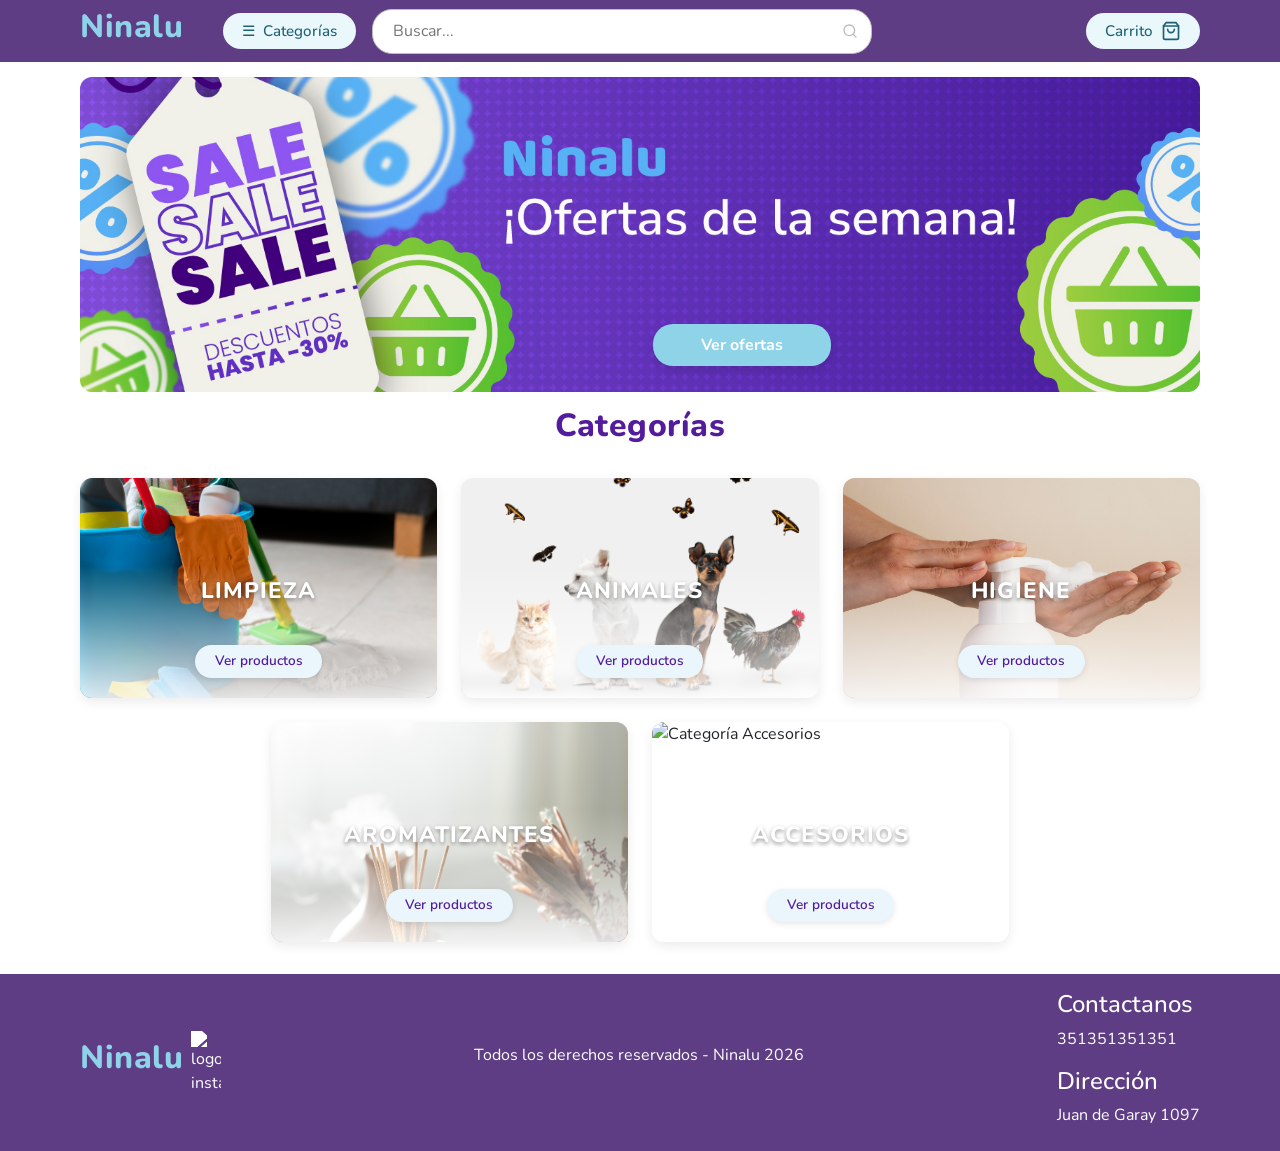
==== index.html @ ee1e8baf "Creacion de carpeta JS y archivos para componentes y manager UI para manejador central de funciones," ====
<!DOCTYPE html>
<html lang="es">
<html>

<head>
  <meta charset="UTF-8">
  <meta name="viewport" content="width=device-width, initial-scale=1.0">
  <link href="https://cdn.jsdelivr.net/npm/bootstrap@5.3.8/dist/css/bootstrap.min.css" rel="stylesheet" integrity="sha384-sRIl4kxILFvY47J16cr9ZwB07vP4J8+LH7qKQnuqkuIAvNWLzeN8tE5YBujZqJLB" crossorigin="anonymous">
  <link rel="stylesheet" href="./styles/styles.css" />
  <title>Ninalu</title>
</head>

<body>
  <nav class="nav-bar">
    <h2>Ninalu</h2>
    <div class="categoriesSearch-container">
      <div class="dropdown-container">
        <button class="hamburger-btn" aria-expanded="false" aria-controls="categories-menu">
        <span>&#9776;</span>
        <span class="btn-text">Categorías</span>
        </button>
        <ul id="categories-menu" class="dropdown-menu">
          <li><a href="./pages/categoriesSection.html#limpieza">Limpieza</a></li>
          <li><a href="./pages/categoriesSection.html#animales">Animales</a></li>
          <li><a href="./pages/categoriesSection.html#higiene">Higiene</a></li>
          <li><a href="./pages/categoriesSection.html#aromatizantes">Aromatizantes</a></li>
          <li><a href="./pages/categoriesSection.html#accesorios">Accesorios</a></li>
        </ul>
      </div>
      <div class="search-container">
        <input type="text" name="search-bar" id="search-bar" class="search-bar" value="" placeholder="Buscar..." />
        <svg class="search-icon" width="16" height="16" viewBox="0 0 24 24" fill="none" stroke="currentColor" stroke-width="2" stroke-linecap="round" stroke-linejoin="round">
          <circle cx="11" cy="11" r="8"></circle>
          <line x1="21" y1="21" x2="16.65" y2="16.65"></line>
        </svg>
      </div>
    </div>

    <button class="cart-btn">
      <span>Carrito</span>
      <svg class="cart-icon" xmlns="http://www.w3.org/2000/svg" height="20" width="20" viewBox="0 0 24 24" fill="none" stroke="currentColor" stroke-width="2" stroke-linecap="round" stroke-linejoin="round">
        <path d="M6 2L3 6v14a2 2 0 0 0 2 2h14a2 2 0 0 0 2-2V6l-3-4z"></path>
        <line x1="3" y1="6" x2="21" y2="6"></line>
        <path d="M16 10a4 4 0 0 1-8 0"></path>
      </svg>
    </button>
  </nav>

  <section class="sale-section">
    <img src="./imgHome/saleHome.jpg" alt="Descuentos de la semana" />
    <a class="btn-sale" href="./pages/saleSection.html">
      <span >Ver ofertas</span>
    </a>
  </section>

  <section class="categories-section">
    <h2>Categorías</h2>
    <div class="categories-grid">
      <article class="category-card">
        <img src="./imgHome/cleaningProducts.jpg" alt="Categoría Limpieza" class="card-bg">
        <div class="card-content">
          <h3>LIMPIEZA</h3>
          <a href="./pages/categoriesSection.html#limpieza" class="categories-btn"  >Ver productos</a>
        </div>
      </article>
      <article class="category-card">
        <img src="./imgHome/animalProducts.jpg" alt="Categoría Animales" class="card-bg">
        <div class="card-content">
          <h3>ANIMALES</h3>
          <a href="./pages/categoriesSection.html#animales" class="categories-btn">Ver productos</a>
        </div>
      </article>
      <article class="category-card">
        <img src="./imgHome/personalCareProducts.jpg" alt="Categoría Higiene" class="card-bg">
        <div class="card-content">
          <h3>HIGIENE</h3>
          <a href="./pages/categoriesSection.html#higiene" class="categories-btn">Ver productos</a>
        </div>
      </article>
      <article class="category-card">
        <img src="./imgHome/aromaProducts.jpg" alt="Categoría Aromatizantes" class="card-bg">
        <div class="card-content">
          <h3>AROMATIZANTES</h3>
          <a href="./pages/categoriesSection.html#aromatizantes" class="categories-btn">Ver productos</a>
        </div>
      </article>
      <article class="category-card">
        <img src="./imgHome/skinCareProducts.jpg" alt="Categoría Accesorios" class="card-bg">
        <div class="card-content">
          <h3>ACCESORIOS</h3>
          <a href="./pages/categoriesSection.html#accesorios" class="categories-btn">Ver productos</a>
        </div>
      </article>
    </div>
  </section>

  <footer>
    <div class="footer-container">
      <div class="brand-social-container">
        <h3 class="footer-Text-Brand">Ninalu</h3>
        <img src="https://uploads.onecompiler.io/452na6zbn/452nade8j/87390.svg" alt="logo instagram" />
      </div>
      <p>Todos los derechos reservados - Ninalu 2026</p>
      <div>
        <div class="contact-footer">
          <h4>Contactanos</h4>
          <p>351351351351</p>
        </div>
        <div class="adress-footer">
          <h4>Dirección</h4>
        <p>Juan de Garay 1097</p>
        </div>
        
      </div>
    </div>
  </footer>

  <script src="script.js"></script>
</body>

</html>
---- styles/styles.css ----
@import url('https://fonts.googleapis.com/css2?family=Baloo+2:wght@400..800&family=Montserrat:ital,wght@0,100..900;1,100..900&family=Nunito:ital,wght@0,200..1000;1,200..1000&display=swap');

*{
  box-sizing: border-box;
  margin: 0;
  padding: 0;
}

body{
  font-family: "Nunito", sans-serif;
  overflow-x: hidden;
}

:root,
[data-theme="light"] {
  --bg-main: #FDFCFB;
  --bg-surface: #FFFFFF;
  --bg-surface-hover: #F8F7F5;
  --bg-celeste-subtle: #EAF7FB;
  --bg-lila-subtle: #F3EEFA;
  --bg-durazno-subtle: #FFE3DA;

  --text-main: #1F1F27;
  --text-muted: #4A4A56;
  --text-on-accent: #1F1F27;

  --brand-celeste: #1D5F74;
  --brand-celeste-hover: #144555;
  --brand-lila: #5E3D85;
  --brand-durazno: #932D13;

  --btn-primary-bg: #8FD3E8;
  --btn-primary-text: #1F1F27;
  --border-color: rgba(0, 0, 0, 0.08);

  --content-padding: 80px;
}
[data-theme="dark"] {
  --bg-main: #121217;
  --bg-surface: #1E1E26;
  --bg-surface-hover: #2A2A36;
  --bg-celeste-subtle: #1A2D35;
  --bg-lila-subtle: #282035;
  --bg-durazno-subtle: #381E19;

  --text-main: #F4F3F7;
  --text-muted: #A0A0B0;
  --text-on-accent: #121217;

  --brand-celeste: #8FD3E8;
  --brand-celeste-hover: #B4E5F4;
  --brand-lila: #C4AEE0;
  --brand-durazno: #FFB098;

  --btn-primary-bg: #8FD3E8;
  --btn-primary-text: #121217;
  --border-color: rgba(255, 255, 255, 0.1);
}


.nav-bar{
  display: flex;
  align-items: center;
  gap: 1.5rem;
  padding: .5rem var(--content-padding);
  width: 100%;
  margin: 0 auto;
  background-color: var(--brand-lila);
  position: relative;
  justify-content: flex-start;
  z-index: 100;
}

h2{
  font-size: 2rem;
  font-weight: 800;
  color: var(--btn-primary-bg);
  letter-spacing: 0.5px;
}

.logo-link{
  text-decoration: none;
}

.categoriesSearch-container{
  display: flex;
  align-items: center;
  gap: 1rem;
  flex: 1;  
  margin-left: 1rem;      
}

.dropdown-container{
  position: relative;
  display: inline-block;
}

.hamburger-btn{
  display: flex;
  align-items: center;
  gap: 0.5rem;
  background-color: var(--bg-celeste-subtle);
  color: var(--brand-celeste);
  border: none;
  padding: 0.4rem 1.2rem;
  border-radius: 20px;
  font-weight: 500;
  font-size: 0.95rem;
  cursor: pointer;
  transition: background-color 0.3s ease, color 0.3s ease;
}

.hamburger-btn:hover{
  background-color: var(--brand-celeste);
  color: var(--bg-celeste-subtle);
  transform: scale(1);
  font-weight: 600;
}

.dropdown-menu{
  position: absolute;
  top: 100%;
  left: 0;
  margin-top: 0.2rem;
  padding: 0.5rem 0.5rem;
  position: absolute;
  list-style: none;
  background-color: var(--bg-celeste-subtle);
  color: var(--brand-celeste);
  border-radius: 8px;
  font-weight: 500;
  font-size: 0.95rem;
  cursor: pointer;
  transition: opacity 2s ease;
  opacity: 0;
  visibility: hidden;
  transform: translateY(-10px) scaleY(0.95);
  transform-origin: top center;
  transition: opacity 0.3s ease, transform 0.3s cubic-bezier(0.16, 1, 0.3, 1), visibility 0.3s;
}

.dropdown-container:hover .dropdown-menu {
  opacity: 1;
  visibility: visible;
  transform: translateY(0) scaleY(1);
}

.dropdown-menu li a {
  display: block;
  padding: 0.5rem 1rem;
  color: var(--text-main);
  text-decoration: none;
  text-align: left;
  transition: background-color 0.2s ease, color 0.2s ease;
}

.dropdown-menu a:hover {
  background-color: var(--brand-celeste);
  color: var(--bg-celeste-subtle);
  font-weight: 600;
}

.search-container{
  position: relative;
  display: flex;
  align-items: center;
  flex: 1;             
  max-width: 500px;
  margin-left: 0; 
}

#search-bar{
    width: 100%;
    padding: 0.6rem 2rem 0.6rem 1.2rem;
    border: 1px solid rgb(190, 188, 188);
    border-radius: 20px;   
}

#search-bar:focus {
  border-color: var(--text-muted);
}

.search-icon{
    position: absolute;
    right: 14px;
    color: rgb(190, 188, 188);
    pointer-events: none;
}

.cart-btn,.nav-bar > button:last-of-type {
  display: flex;
  align-items: center;
  gap: 0.5rem;
  background-color: var(--bg-celeste-subtle);
  color: var(--brand-celeste);
  border: none;
  padding: 0.4rem 1.2rem;
  border-radius: 20px;
  font-weight: 500;
  font-size: 0.95rem;
  cursor: pointer;
  transition: opacity 0.2s ease;
}

.sale-section {
  position: relative;
  width: 100%;
  padding: 15px var(--content-padding);
  max-width: 1440px;
  margin: 0 auto;
  box-sizing: border-box;
  z-index: 1;
}

.sale-section > img {
  width: 100%;
  height: auto;
  display: block;
  border-radius: 12px;
}

.btn-sale {
  position: absolute;
  bottom: 12%;      
  left: 58%;         
  transform: translateX(-50%);
  background-color: var(--btn-primary-bg); 
  color: #ffffff;         
  border: none;
  padding: 0.55rem 3rem;
  border-radius: 20px;       
  font-weight: 700;
  font-size: 1rem;
  cursor: pointer;
  box-shadow: 0 4px 8px rgba(0, 0, 0, 0.12);
  transition: transform 0.2s ease, background-color 0.2s ease;
  text-decoration: none;
}

.btn-sale:hover {
  background-color: var(--brand-celeste-hover);
  transform: translateX(-50%) scale(1.03);
}


.categories-section{
  padding: 0 var(--content-padding);
  max-width: 1440px;
  margin: 0 auto;
}


.categories-section h2 {
  text-align: center;
  color: #531c9c;
  font-size: 2rem;
  font-weight: 800;
  margin-bottom: 2rem;
}

.categories-grid {
  display: grid;
  grid-template-columns: repeat(6, 1fr); 
  gap: 1.5rem;
}

.category-card {
  position: relative;
  grid-column: span 2; 
  height: 220px;
  border-radius: 12px;
  overflow: hidden;
  box-shadow: 0 4px 12px rgba(0, 0, 0, 0.08);
  align-items: center;
}

.category-card:nth-child(4) {
  grid-column: 2 / span 2; 
}

.card-bg {
  width: 100%;
  height: 100%;
  object-fit: cover;
  display: block;
}

.card-content {
  position: absolute;
  inset: 0;
  display: flex;
  flex-direction: column;
  justify-content: flex-end;
  align-items: center;
  padding-bottom: 1.25rem;
  background: linear-gradient(to top, rgba(255, 255, 255, 0.85) 0%, rgba(255, 255, 255, 0) 60%);
}

.card-content h3 {
  color: #ffffff;
  font-size: 1.4rem;
  font-weight: 800;
  letter-spacing: 1px;
  margin-bottom: 2.5rem;
  text-shadow: 0 2px 4px rgba(0, 0, 0, 0.4); /* Sombra para resaltar el texto blanco */
}

.categories-btn {
  background-color: #eaf6fc;
  color: #531c9c;
  text-decoration: none;
  font-size: 0.85rem;
  font-weight: 600;
  padding: 0.4rem 1.2rem;
  border-radius: 20px;
  box-shadow: 0 2px 6px rgba(0, 0, 0, 0.1);
  transition: transform 0.2s ease, background-color 0.2s ease;
}

.categories-btn:hover {
  background-color: #d7effa;
  transform: translateY(-2px);
  font-weight: 800;
}


.footer-container{
  display: flex;
  align-items: center;
  justify-content: space-between;
  gap: 1.5rem;
  margin-top: 2rem;
  padding: .5rem var(--content-padding);
  background-color: var(--brand-lila);
}

.brand-social-container{
  display: flex;
  align-items: center;
  justify-content: space-around;
  gap: 0.5rem;
  color: #ffffff;
}

.brand-social-container h3{
  font-size: 2rem;
  font-weight: 800;
  color: var(--btn-primary-bg);
  letter-spacing: 0.5px;
}

.brand-social-container img{
  max-width: 30px;
  gap: 0.5rem;
  filter: brightness(0) invert(1);
}

.footer-container p, h4{
  color: #ffffff;
}

.contact-footer, .adress-footer{
  margin-top: 0.5rem;
  margin-bottom: 0.5rem;
}

.category-title {
  font-family: "Baloo 2", sans-serif;
  font-weight: 700;
  font-size: 2rem;
  letter-spacing: 0.02em;
  color: var(--brand-celeste);
  text-transform: uppercase;
  margin: 2.5rem 0 1.25rem;
  text-align: center;
}

.category-section:first-of-type .category-title {
  margin-top: 0;
}


.card-grid {
  display: grid;
  grid-template-columns: repeat(auto-fill, minmax(230px, 1fr));
  gap: 1.5rem;
  margin-bottom: 1rem;
}


.product-card {
  background: var(--surface);
  border-radius: 12px;
  overflow: hidden;
  display: flex;
  flex-direction: column;
  box-shadow: 0 4px 16px rgba(58, 58, 69, 0.08);
  text-align: left;
}

.product-card__media {
  position: relative;
  aspect-ratio: 4 / 3;
  overflow: hidden; 
  background: linear-gradient(160deg, var(--celeste-500) 0%, var(--lila-500) 100%);
}

.product-card__media img {
  width: 100%;
  height: 100%;
  object-fit: cover;
}

.badge-discount {
  position: absolute;
  top: 0.75rem;
  left: 0.75rem;
  background: green;
  color: #fff;
  font-family: var(--font-display);
  font-weight: 700;
  font-size: 0.75rem;
  line-height: 1;
  padding: 0.4rem 0.65rem;
  border-radius: var(--radius-pill);
  box-shadow: 0 2px 6px rgba(0, 0, 0, 0.15);
}

.product-card__body {
  padding: 1rem;
  display: flex;
  flex-direction: column;
  gap: 0.65rem;
  flex: 1;
  text-align: left;
}

.product-card__name {
  font-family: "Baloo 2", sans-serif;
  font-weight: 800;
  font-size: 1.05rem;
  color: var(--text-primary);
  margin: 0;
}

.qty-options {
  display: flex;
  flex-wrap: wrap;
  gap: 0.5rem;
}

.qty-pill {
  font-family: "Nunito Sans", sans-serif;
  font-weight: 700;
  font-size: 0.75rem;
  color: var(--btn-primary-text);
  border: 1.5px solid var(--brand-celeste);
  border-radius: 20px;
  padding: 0.35rem 0.85rem;
  cursor: pointer;
  transition: background 0.15s ease;
}

.qty-pill:hover {
  border-color: var(--brand-celeste-hover);
  color: var(--brand-celeste-hover);
  transform: scale(1);
}

.qty-pill.is-selected {
  background: var(--celeste-100);
  border-color: var(--celeste-700);
  color: var(--brand-celeste-hover);
  font-weight: 600;
}

.product-card__desc {
  font-family: "Nunito Sans", sans-serif;
  font-weight: 400;
  font-size: 0.85rem;
  line-height: 1.45;
  margin: 0;
}

.product-card__footer {
  margin-top: auto;
  display: flex;
  flex-direction: column;
  gap: 0.15rem;
}

.price-label {
  font-family: "Baloo 2", sans-serif;
  font-weight: 700;
  font-size: 0.68rem;
  letter-spacing: 0.05em;
  text-transform: uppercase;
  color: var(--text-secondary);
}

.price-value {
  font-family: "Baloo 2", sans-serif;
  font-weight: 800;
  font-size: 1.3rem;
  color: var(--accent-700);
  margin: 0 0 0.5rem;
}

.btn-add-cart {
  width: 100%;
  padding: 0.5rem;
  border: none;
  border-radius: 6px;
  background-color: var(--brand-lila);
  color: #fff;
  font-family: var(--font-body);
  font-weight: 400;
  font-size: 0.9rem;
  cursor: pointer;
  transition: background 0.15s ease;
}

.btn-add-cart:hover {
  background-color: var(--brand-celeste-hover);
  font-weight: 700;
}

.btn-add-cart:focus-visible {
  outline: 3px solid var(--celeste-500);
  outline-offset: 2px;
}
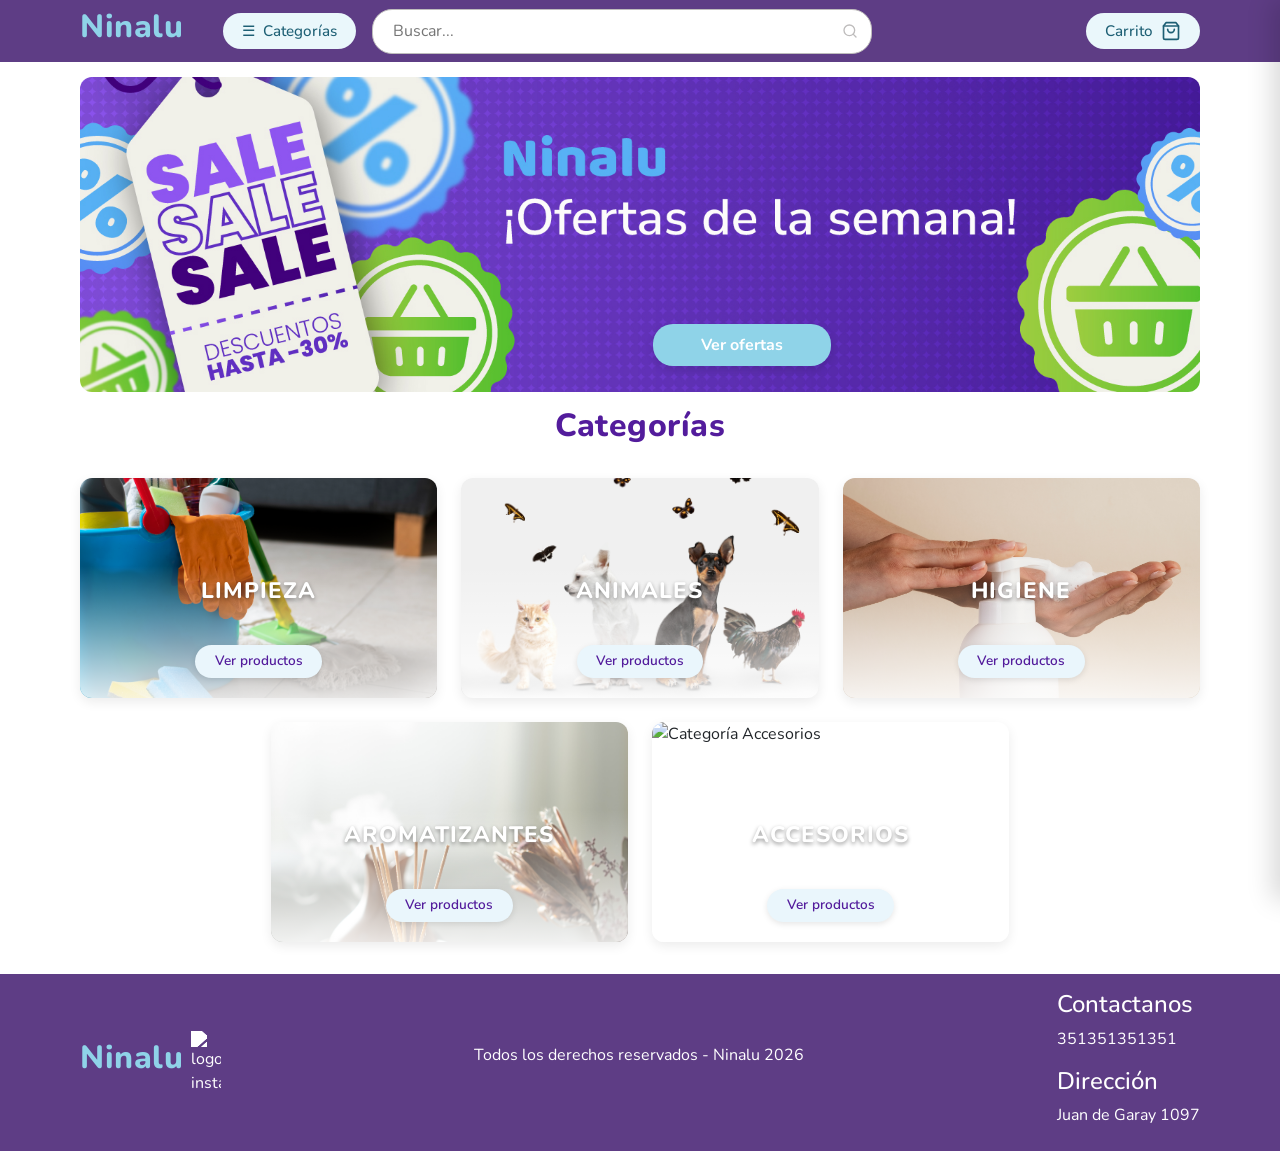
==== commit f216a20d: "Arreglando bugs" ====
--- a/index.html
+++ b/index.html
@@ -7,6 +7,7 @@
   <meta name="viewport" content="width=device-width, initial-scale=1.0">
   <link href="https://cdn.jsdelivr.net/npm/bootstrap@5.3.8/dist/css/bootstrap.min.css" rel="stylesheet" integrity="sha384-sRIl4kxILFvY47J16cr9ZwB07vP4J8+LH7qKQnuqkuIAvNWLzeN8tE5YBujZqJLB" crossorigin="anonymous">
   <link rel="stylesheet" href="./styles/styles.css" />
+  <link rel="stylesheet" href="./styles/cart-ui.css" />
   <title>Ninalu</title>
 </head>
 
@@ -36,8 +37,9 @@
       </div>
     </div>
 
-    <button class="cart-btn">
+    <button class="cart-btn" id="cart-button">
       <span>Carrito</span>
+      <span id="cart-badge" class="cart-badge">0</span>
       <svg class="cart-icon" xmlns="http://www.w3.org/2000/svg" height="20" width="20" viewBox="0 0 24 24" fill="none" stroke="currentColor" stroke-width="2" stroke-linecap="round" stroke-linejoin="round">
         <path d="M6 2L3 6v14a2 2 0 0 0 2 2h14a2 2 0 0 0 2-2V6l-3-4z"></path>
         <line x1="3" y1="6" x2="21" y2="6"></line>
@@ -115,7 +117,10 @@
     </div>
   </footer>
 
-  <script src="script.js"></script>
+<script type="module">
+     import { initApp } from "./js/app.js";
+     initApp();
+</script>
 </body>
 
 </html>
--- a/styles/styles.css
+++ b/styles/styles.css
@@ -139,6 +139,12 @@
   transition: opacity 0.3s ease, transform 0.3s cubic-bezier(0.16, 1, 0.3, 1), visibility 0.3s;
 }
 
+.dropdown-menu.is-open {
+  opacity: 1;
+  visibility: visible;
+  transform: translateY(0) scaleY(1);
+}
+
 .dropdown-container:hover .dropdown-menu {
   opacity: 1;
   visibility: visible;
@@ -201,6 +207,7 @@
   cursor: pointer;
   transition: opacity 0.2s ease;
 }
+
 
 .sale-section {
   position: relative;
@@ -468,9 +475,9 @@
 }
 
 .qty-pill.is-selected {
-  background: var(--celeste-100);
-  border-color: var(--celeste-700);
-  color: var(--brand-celeste-hover);
+  background: var(--brand-celeste-hover);
+  border-color: var(--brand-celeste-hover);
+  color: var(--bg-surface);
   font-weight: 600;
 }
 
@@ -529,3 +536,61 @@
   outline: 3px solid var(--celeste-500);
   outline-offset: 2px;
 }
+
+
+.page-title{
+  display: flex;
+  font-family: "Baloo 2", sans-serif;
+  font-weight: 800;
+  font-size: 2rem;
+  letter-spacing: 0.02em;
+  color: var(--brand-celeste);
+  text-transform: uppercase;
+  margin: 2.5rem 0 1.25rem;
+ justify-content: center;
+}
+
+.category-filter-bar{
+  display: flex;
+  justify-content: center;
+  gap: 1rem;
+  margin-bottom: 2rem;
+}
+
+.filter-pill{
+  padding: 0.4rem 1.2rem;
+  border: 1.5px solid var(--brand-celeste);
+  border-radius: 20px;
+  background-color: var(--bg-surface);
+  color: var(--brand-celeste);
+}
+
+.filter-pill:hover{
+  background-color: var(--brand-celeste);
+  color: var(--bg-surface);
+  font-weight: 600;
+}
+
+.category-title{
+  font-family: "Baloo 2", sans-serif;
+  font-weight: 700;
+  font-size: 2rem;
+  letter-spacing: 0.02em;
+  color: var(--brand-celeste);
+  text-transform: uppercase;
+  margin: 2.5rem 0 1.25rem;
+  text-align: start;
+  padding-left: var(--content-padding);
+}
+
+.card-grid{
+  padding: 0 var(--content-padding);
+  transition: all 2s ease;
+  transform: scaleY(1);
+}
+
+.filter-pill.is-active{
+  background-color: var(--brand-celeste);
+  color: var(--bg-surface);
+  font-weight: 600;
+}
--- a/styles/cart-ui.css
+++ b/styles/cart-ui.css
@@ -0,0 +1,282 @@
+@import url('https://fonts.googleapis.com/css2?family=Baloo+2:wght@400..800&family=Montserrat:ital,wght@0,100..900;1,100..900&family=Nunito:ital,wght@0,200..1000;1,200..1000&display=swap');
+
+*{
+  box-sizing: border-box;
+  margin: 0;
+  padding: 0;
+}
+
+body{
+  font-family: "Nunito", sans-serif;
+  overflow-x: hidden;
+}
+
+:root,
+[data-theme="light"] {
+  --bg-main: #FDFCFB;
+  --bg-surface: #FFFFFF;
+  --bg-surface-hover: #F8F7F5;
+  --bg-celeste-subtle: #EAF7FB;
+  --bg-lila-subtle: #F3EEFA;
+  --bg-durazno-subtle: #FFE3DA;
+
+  --text-main: #1F1F27;
+  --text-muted: #4A4A56;
+  --text-on-accent: #1F1F27;
+
+  --brand-celeste: #1D5F74;
+  --brand-celeste-hover: #144555;
+  --brand-lila: #5E3D85;
+  --brand-durazno: #932D13;
+
+  --btn-primary-bg: #8FD3E8;
+  --btn-primary-text: #1F1F27;
+  --border-color: rgba(0, 0, 0, 0.08);
+
+  --content-padding: 80px;
+}
+[data-theme="dark"] {
+  --bg-main: #121217;
+  --bg-surface: #1E1E26;
+  --bg-surface-hover: #2A2A36;
+  --bg-celeste-subtle: #1A2D35;
+  --bg-lila-subtle: #282035;
+  --bg-durazno-subtle: #381E19;
+
+  --text-main: #F4F3F7;
+  --text-muted: #A0A0B0;
+  --text-on-accent: #121217;
+
+  --brand-celeste: #8FD3E8;
+  --brand-celeste-hover: #B4E5F4;
+  --brand-lila: #C4AEE0;
+  --brand-durazno: #FFB098;
+
+  --btn-primary-bg: #8FD3E8;
+  --btn-primary-text: #121217;
+  --border-color: rgba(255, 255, 255, 0.1);
+}
+
+
+.cart-badge {
+  display: none;
+  align-items: center;
+  justify-content: center;
+  min-width: 20px;
+  height: 20px;
+  padding: 0 5px;
+  border-radius: 999px;
+  background: var(--brand-celeste-hover);
+  color: #fff;
+  font-size: 0.7rem;
+  font-weight: 700;
+}
+
+.qty-stepper {
+  display: flex;
+  align-items: center;
+  justify-content: space-between;
+  gap: 0.6rem;
+  border: 1.5px solid var(--btn-primary-bg);
+  border-radius: 20px;
+  padding: 1rem 2rem;
+  width: auto;
+}
+
+.qty-stepper button {
+  border: none;
+  font-size: 1rem;
+  font-weight: 800;
+  color: var(--brand-celeste);
+  cursor: pointer;
+  line-height: 1;
+  padding: 0;
+  width: 16px;
+}
+
+.qty-stepper button:hover {
+  color: var(--brand-celeste-hover);
+}
+
+.qty-stepper .stepper-qty {
+  font-size: 0.9rem;
+  font-weight: 700;
+  color: var(--text-main);
+  min-width: 14px;
+  text-align: center;
+}
+
+.cart-overlay {
+  position: fixed;
+  inset: 0;
+  background: rgba(0, 0, 0, 0.5);
+  opacity: 0;
+  visibility: hidden;
+  transition: opacity 0.25s ease, visibility 0.25s ease;
+  z-index: 200;
+}
+
+.cart-overlay.is-open {
+  opacity: 1;
+  visibility: visible;
+}
+
+.cart-drawer {
+  position: fixed;
+  top: 0;
+  right: 0;
+  height: 100%;
+  width: min(380px, 100%);
+  background: var(--bg-surface);
+  box-shadow: -8px 0 24px rgba(0, 0, 0, 0.15);
+  z-index: 201;
+  display: flex;
+  flex-direction: column;
+  transform: translateX(100%);
+  transition: transform 0.3s cubic-bezier(0.16, 1, 0.3, 1);
+}
+
+.cart-drawer.is-open {
+  transform: translateX(0);
+}
+
+.cart-drawer__header {
+  display: flex;
+  align-items: center;
+  justify-content: space-between;
+  padding: 1.25rem 1.5rem;
+  border-bottom: 1px solid var(--brand-durazno);
+}
+
+.cart-drawer__title {
+  font-family: "Baloo 2", sans-serif;
+  font-weight: 700;
+  font-size: 1.25rem;
+  color: var(--brand-celeste);
+  margin: 0;
+}
+
+.cart-drawer__close {
+  background: none;
+  border: none;
+  font-size: 1.4rem;
+  line-height: 1;
+  cursor: pointer;
+  color: var(--text-muted);
+}
+
+.cart-drawer__items {
+  flex: 1;
+  overflow-y: auto;
+  padding: 1rem 1.5rem;
+  display: flex;
+  flex-direction: column;
+  gap: 1rem;
+}
+
+.cart-drawer__empty {
+  color: var(--text-muted);
+  font-size: 0.9rem;
+  text-align: center;
+  margin-top: 2rem;
+}
+
+.cart-item {
+  display: flex;
+  gap: 0.85rem;
+  align-items: flex-start;
+}
+
+.cart-item__media {
+  width: 64px;
+  height: 64px;
+  flex-shrink: 0;
+  border-radius: 10px;
+  background: var(--bg-celeste-subtle);
+  overflow: hidden;
+}
+
+.cart-item__media img {
+  width: 100%;
+  height: 100%;
+  object-fit: contain;
+}
+
+.cart-item__info {
+  flex: 1;
+  min-width: 0;
+}
+
+.cart-item__name {
+  font-weight: 700;
+  font-size: 0.9rem;
+  color: var(--text-main);
+  margin: 0 0 0.15rem;
+}
+
+.cart-item__variant {
+  font-size: 0.78rem;
+  color: var(--text-muted);
+  margin: 0 0 0.4rem;
+}
+
+.cart-item__bottom-row {
+  display: flex;
+  align-items: center;
+  justify-content: space-between;
+  gap: 0.5rem;
+}
+
+.cart-item__price {
+  font-weight: 800;
+  font-size: 0.9rem;
+  color: var(--brand-durazno);
+}
+
+.cart-drawer__summary {
+  border-top: 1px solid var(--border-color);
+  padding: 1.25rem 1.5rem 1.5rem;
+}
+
+.summary-row {
+  display: flex;
+  justify-content: space-between;
+  font-size: 0.85rem;
+  color: var(--text-muted);
+  margin-bottom: 0.4rem;
+}
+
+.summary-row--discount {
+  color: var(--brand-durazno);
+}
+
+.summary-row--total {
+  font-weight: 800;
+  font-size: 1.1rem;
+  color: var(--text-main);
+  margin-top: 0.5rem;
+}
+
+.btn-checkout {
+  width: 100%;
+  margin-top: 1rem;
+  padding: 0.7rem;
+  border: none;
+  border-radius: 20px;
+  background: var(--brand-lila);
+  color: #fff;
+  font-weight: 700;
+  font-size: 0.95rem;
+  cursor: not-allowed; 
+  opacity: 0.7;
+}
+
+body.cart-open {
+  overflow: hidden;
+}
+
+@media (max-width: 480px) {
+  .cart-drawer {
+    width: 100%;
+  }
+}
